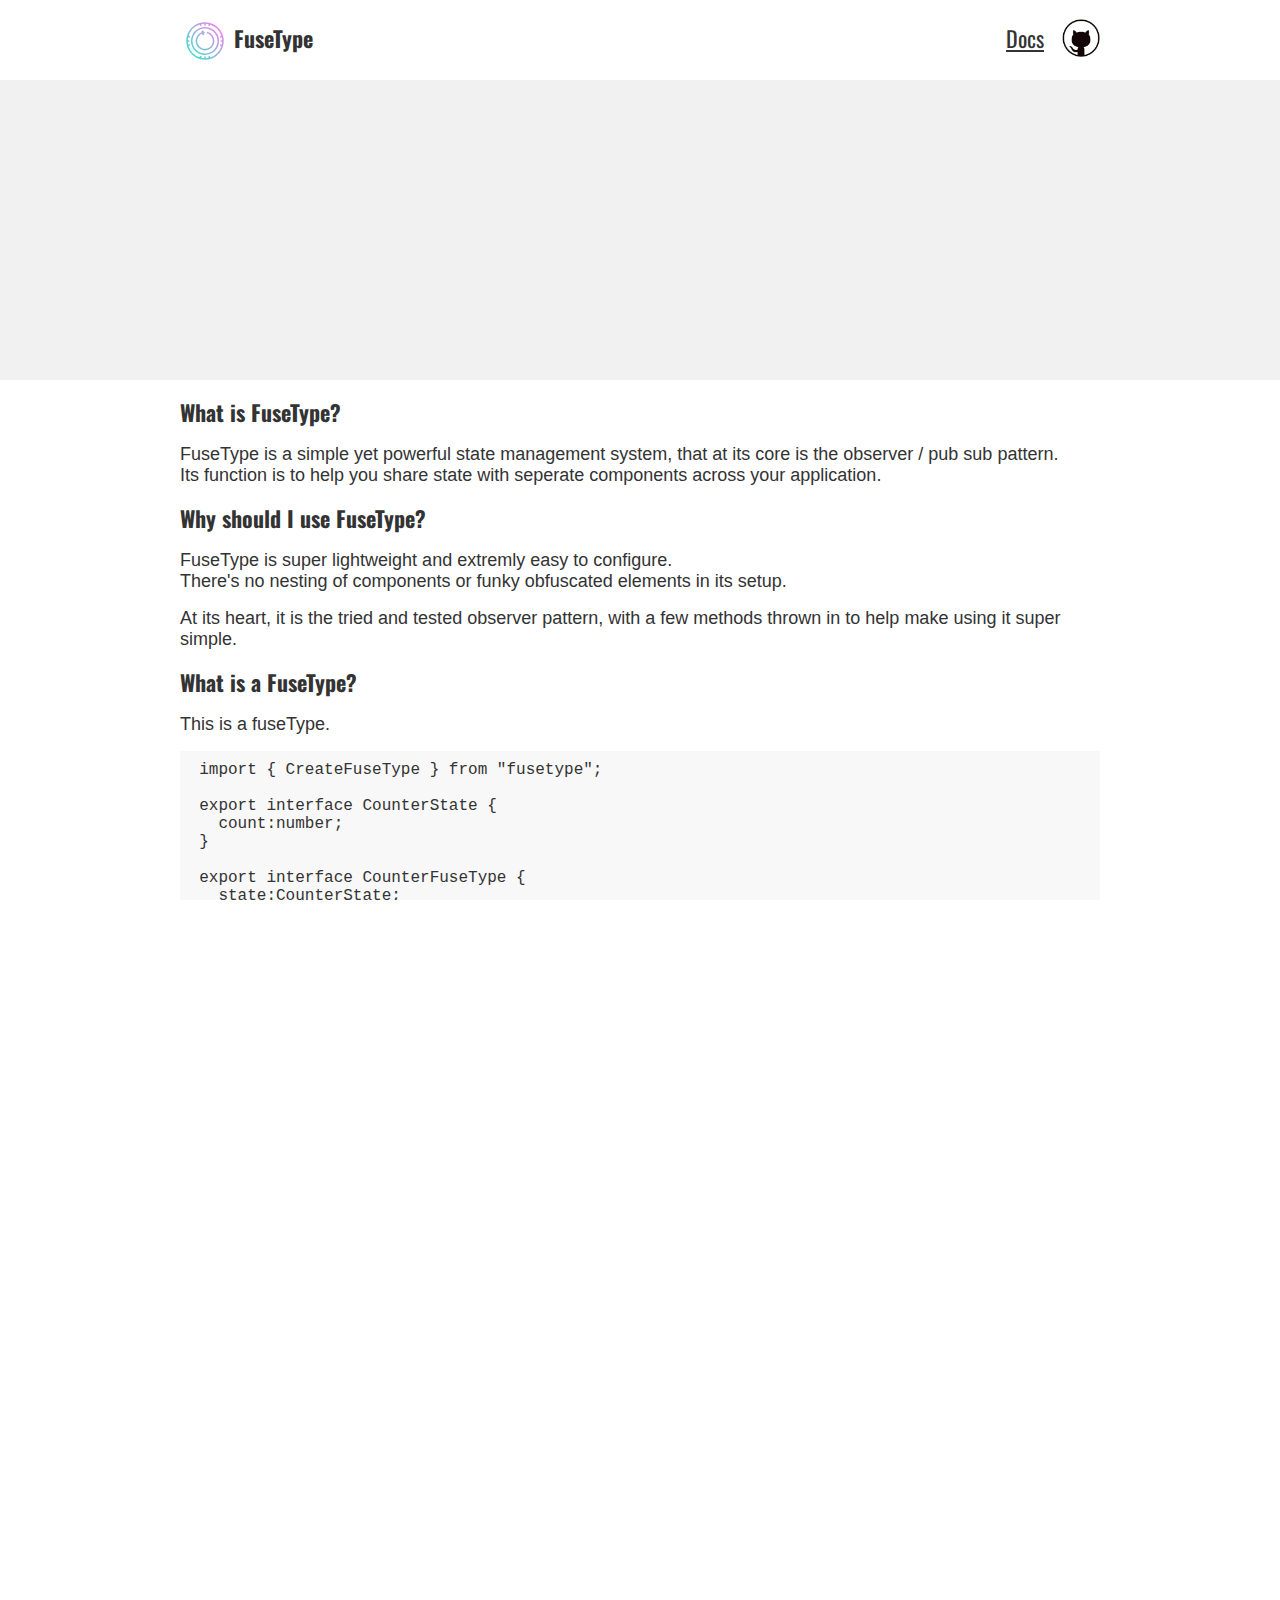
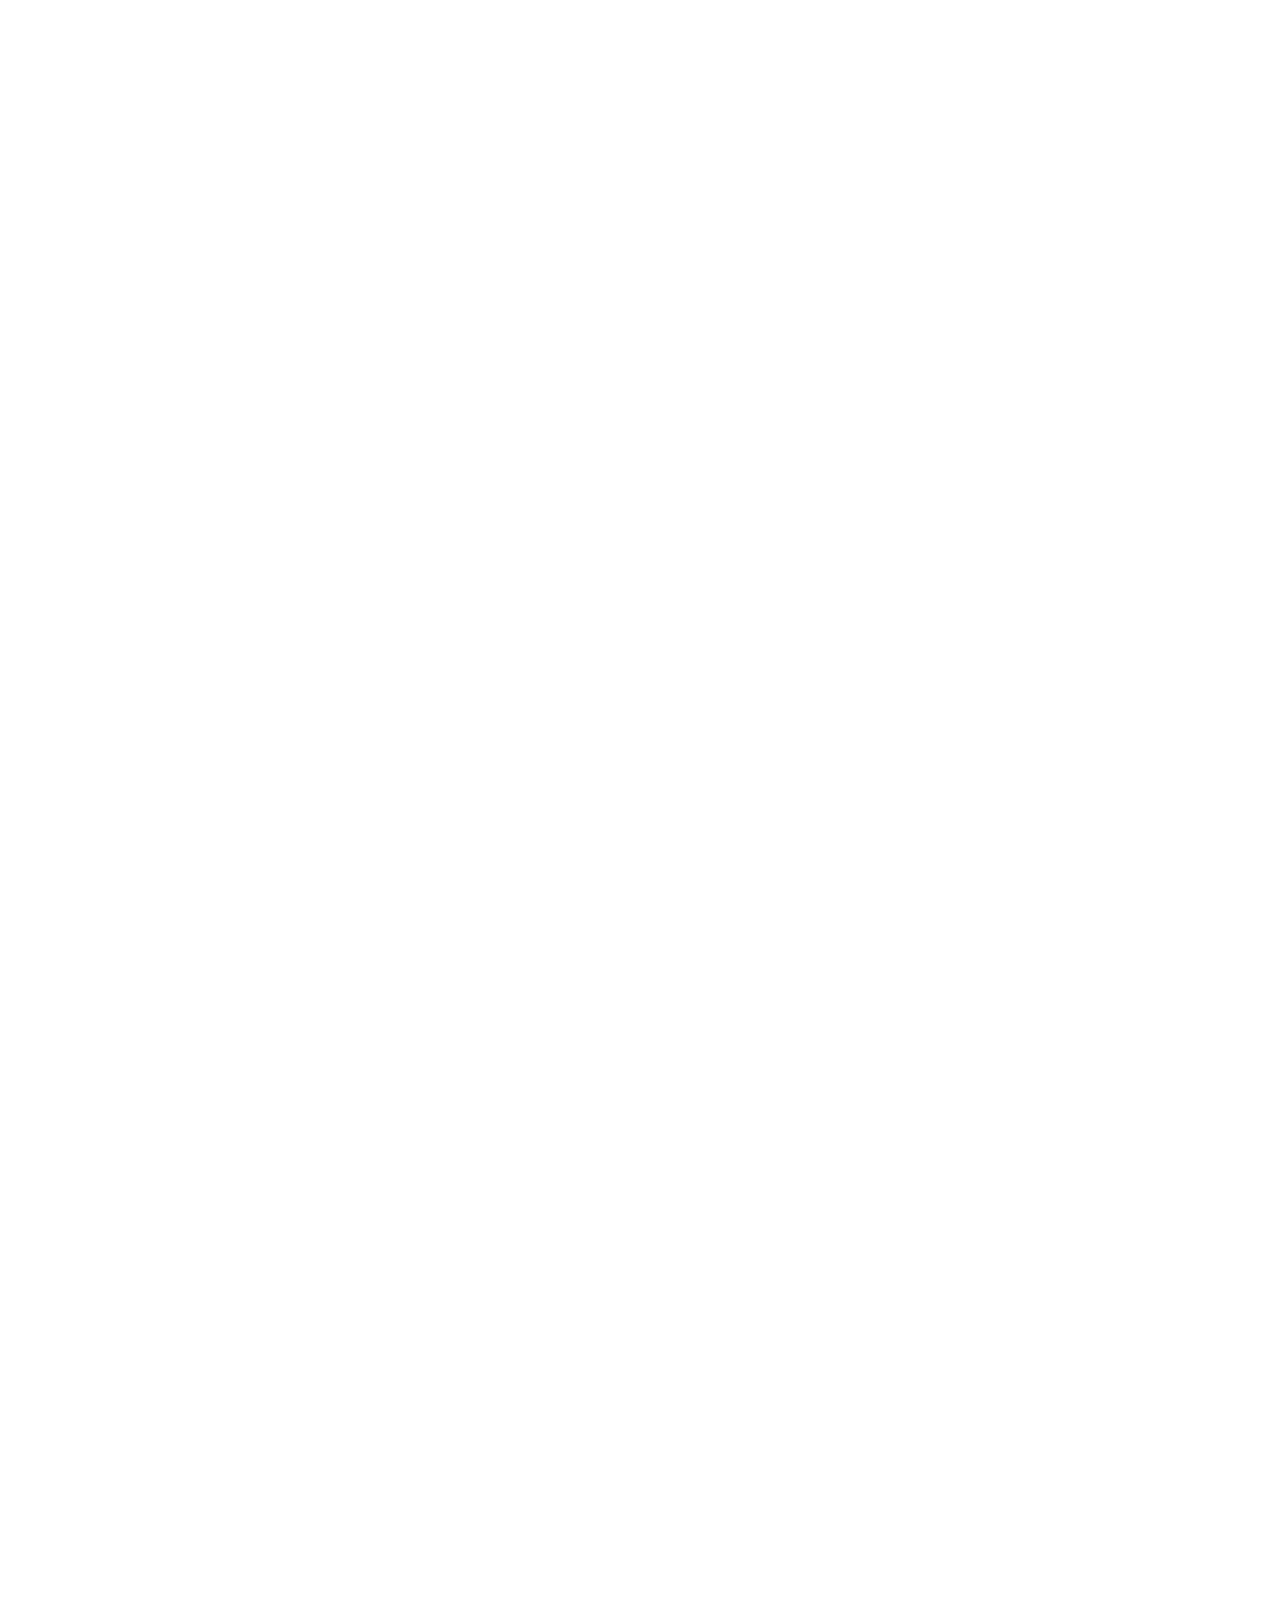
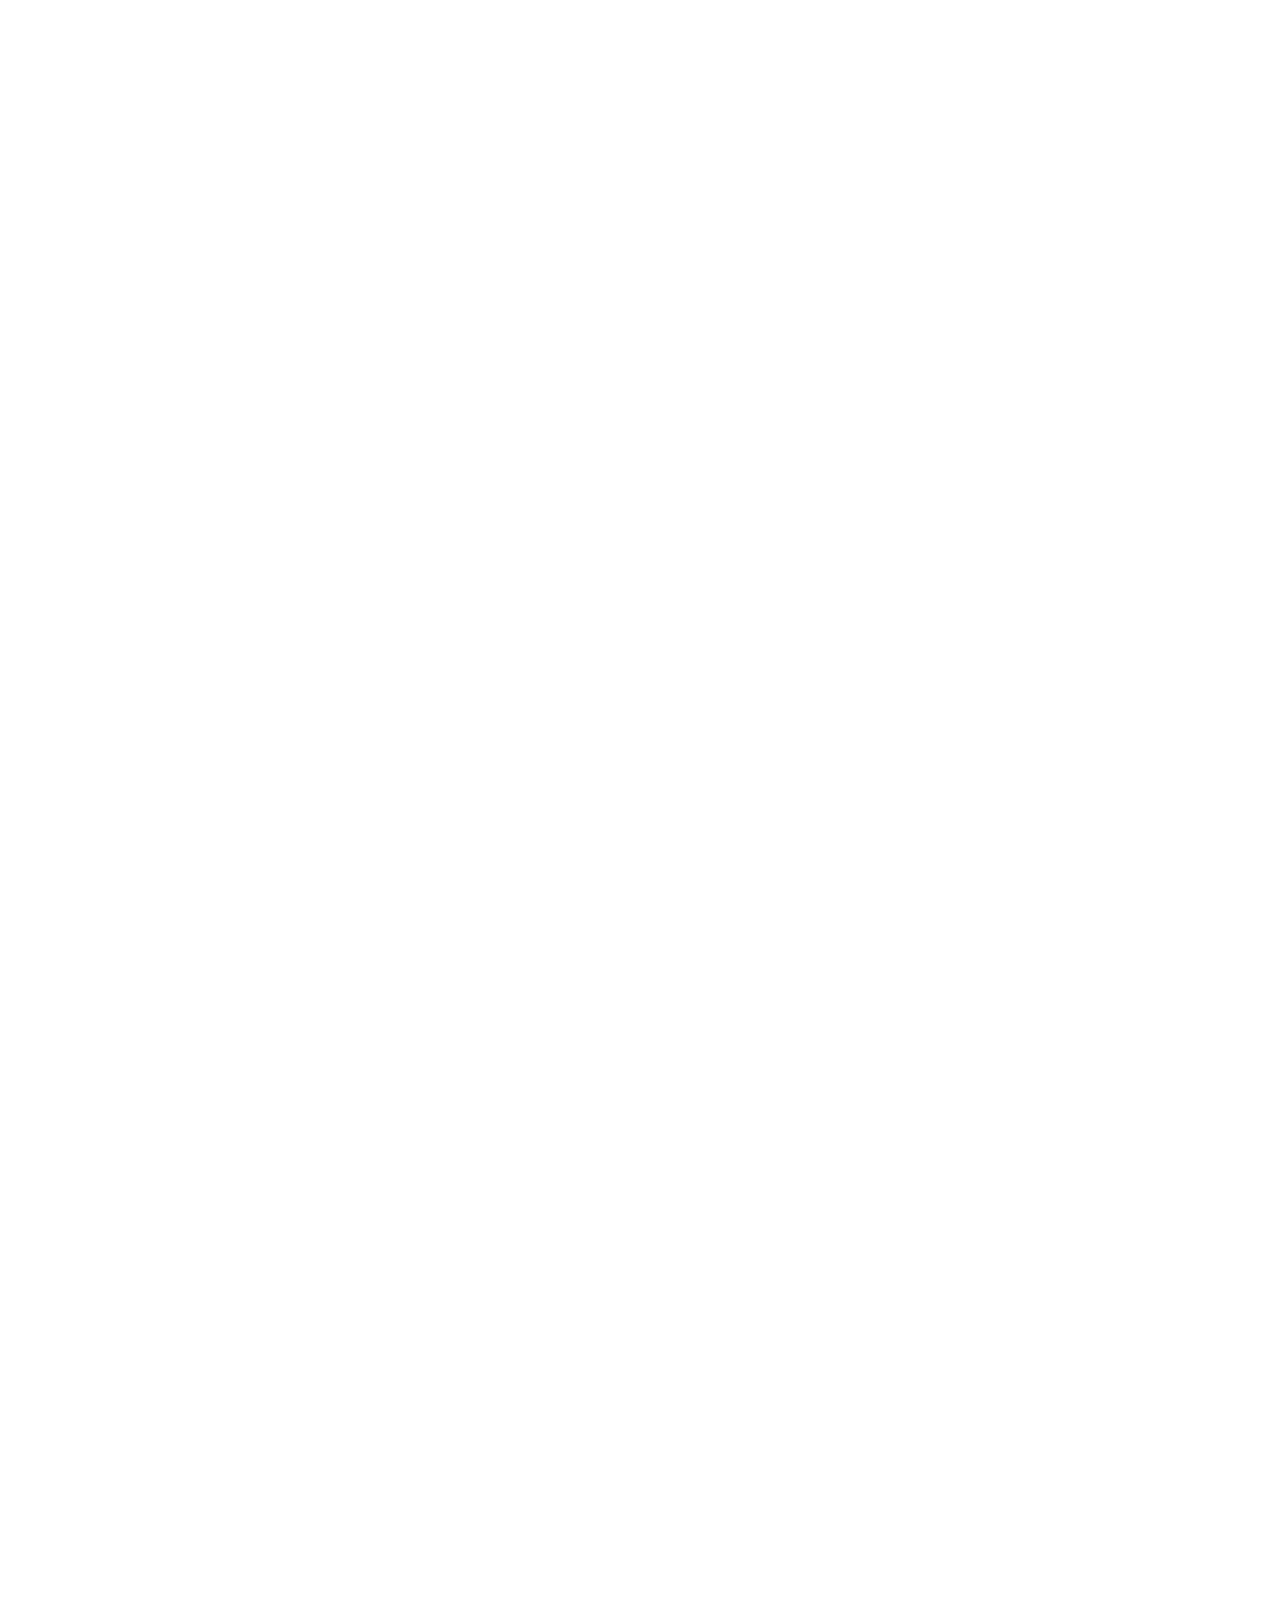
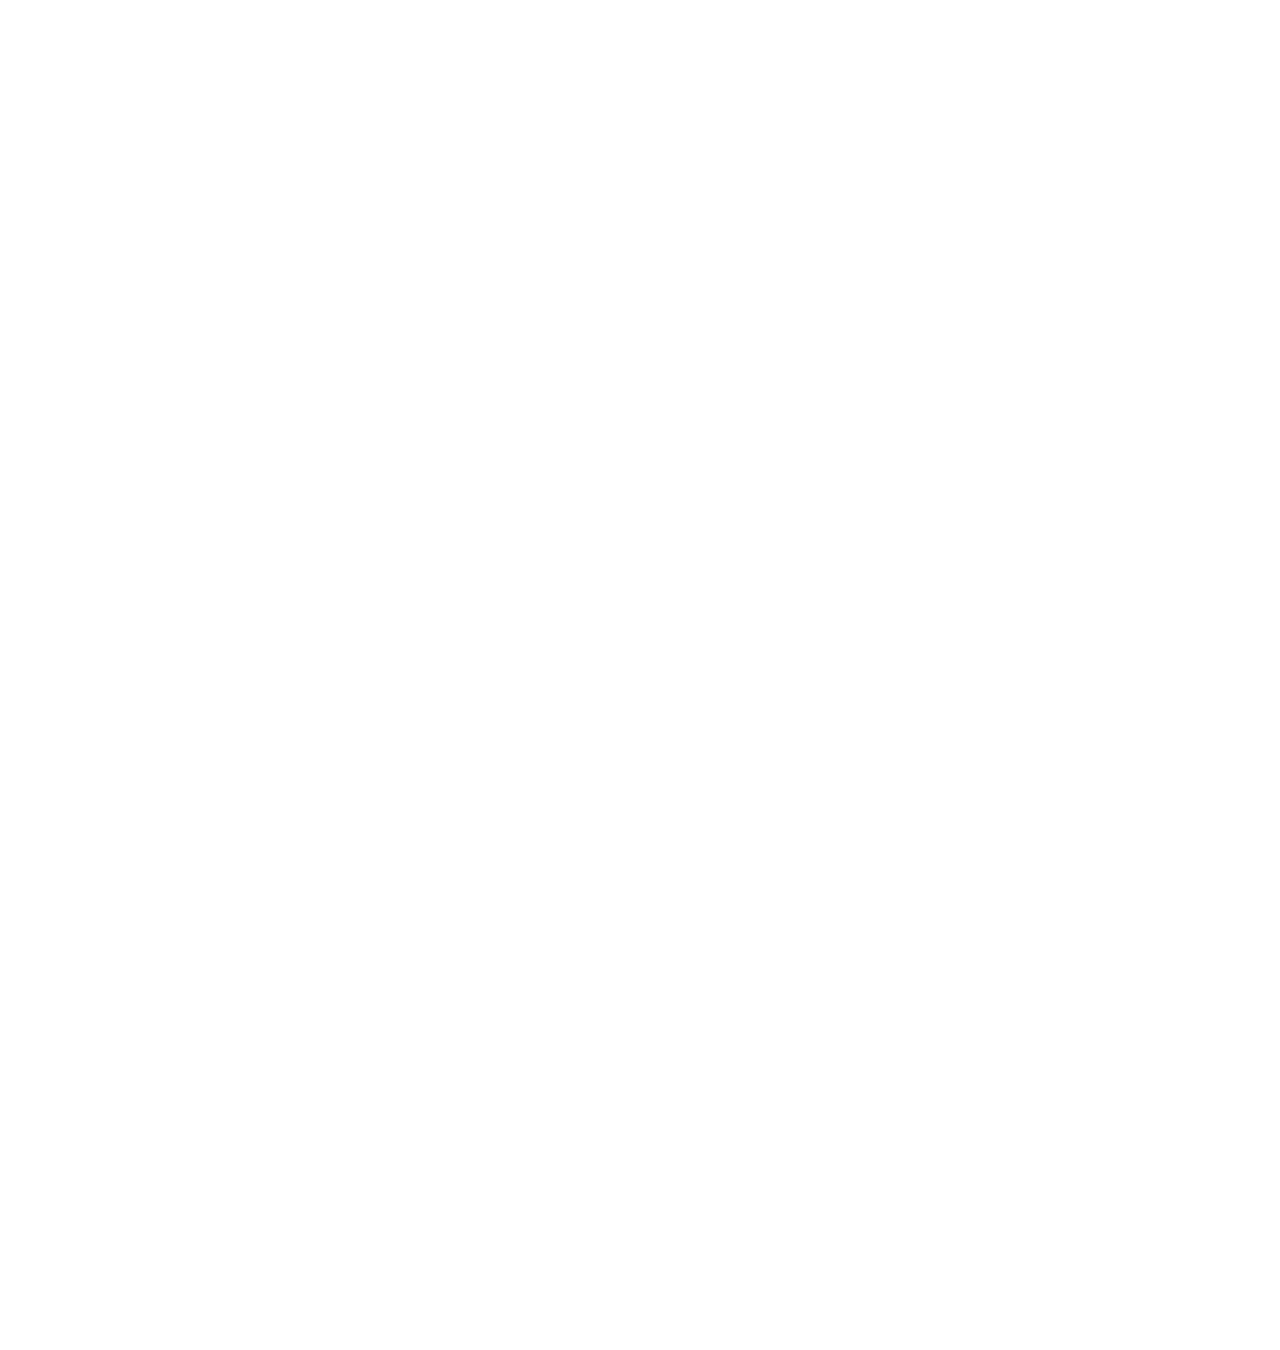
==== fusetype-documentation.html @ ba603cd8 "initail commit" ====
<!DOCTYPE html>
<html class="no-js" lang="en-gb">
  <head>
    <meta charset="utf-8" />
    <title>FuseType - Documentation</title>
    <meta
      name="description"
      content="Documentation for FuseType, a super lightweight, fully testable state management system"
    />
    <meta name="viewport" content="width=device-width, initial-scale=1" />
    <meta property="og:title" content="FuseType - Documentation for FuseType, a
    super lightweight, fully testable state management system"" />
    <meta property="og:type" content="" />
    <meta property="og:url" content="" />
    <meta property="og:image" content="" />
    <link
      href="https://fonts.googleapis.com/css2?family=Oswald:wght@500&display=swap"
      rel="stylesheet"
    />
    <link rel="stylesheet" href="styles.css" />
  </head>
  <body>
    <div class="content">
      <header>
        <section>
          <a
            href="https://github.com/esharmony/fusetype"
            role="navigation"
            title="github repository"
            target="_blank"
            id="gitLogo"
            ><img src="./images/git.png"
          /></a>
          <a href="#" class="selected" id="docs"> Docs</a>
          <iframe
            src="./headerIcon.html"
            scrolling="no"
            width="50"
            height="50"
          ></iframe>
          <h1 title="FuseType"><a href="index.html">FuseType</a></h1>
        </section>
      </header>
      <section id="heroLogo" style="height: auto; padding-bottom: 20px;">
        <section id="contentWrapper">
          <div id="startContent">
           <iframe src="https://www.loom.com/embed/b047ec335bda4b80b38b1c3182a20425" frameborder="0" webkitallowfullscreen mozallowfullscreen allowfullscreen style="position: absolute; top: 0; left: 0; width: 100%; height: 100%;"></iframe>
          </div>
        </section>
      </section>
      <section id="docs">
        <h3>What is FuseType?</h3>
        <p>
          FuseType is a simple yet powerful state management system, that at its
          core is the observer / pub sub pattern. <br />
          Its function is to help you share state with seperate components
          across your application.
        </p>
        <h3>Why should I use FuseType?</h3>
        <p>
          FuseType is super lightweight and extremly easy to configure.
          <br />There's no nesting of components or funky obfuscated elements in its setup.
        </p>
        <p>
          At its heart, it is the tried and tested observer pattern, with a few
          methods thrown in to help make using it super simple.
        </p>
        <h3>What is a FuseType?</h3>
        <p>This is a fuseType.</p>
        <div class="docs">
          <pre>
  import { CreateFuseType } from "fusetype";

  export interface CounterState {
    count:number;
  }
              
  export interface CounterFuseType {
    state:CounterState;
    increment:() => void;
    decrement:() => void;
  }
  
  const Counter: CounterFuseType = {
    state: {
      count:0,
    },
    increment: () => Counter.state.count++,
    decrement: () => Counter.state.count--,
  }

  export default CreateFuseType&lt;CounterFuseType, CounterState&gt;(Counter);
          </pre>
      </div>
      <p>
        A FuseType is a simple fusion of the state required, and the methods that will mutate that state.
      </p>
      <p> It is made up of three parts:</p>
      <ul>
        <li>The interface for the state</li>
        <li>The interface for the FuseType</li>
        <li>The implemetation of the FuseType (state and methods)</li>
      </ul>  
      <p> The state should be implemented as your default state, and the methods as the operations<br /> on the state you wish to perform.</p>
      <h3>Methods</h3>
      <p>All methods are to be of type void. This is because the result of your mutation will be passed to all components that are registered for them - (example futher down)</p>
      <p> You can pass any parameters to your methods:</p>
      <div class="docs">
        <pre>
  increment: (amount: number) => Counter.state.count = amount;
        </pre>
      </div>
      <p>Methods can be asynchronous: </p>
      <div class="docs">
        <pre>
  addStarWarsFilmsToWatch: async () =>  {
    try {
      const response = await fetch('https://swapi.dev/api/films');
      const films = await response.json();
      const items: ListItem[] = [];
      films.results.forEach((film:any) => {
          items.push(transformFilmToListItem(film))
      });;
      todoList.setItems(items);
    }
    catch(err){
      todoList.error();
      todoList.setErrorMessage(err.message);
    }
    finally {
      todoList.setIsLoading(false);
    }

    // taken from the Todo list example (coming soon)
  }
      </pre>
    </div>
    <p>To use the methods in any view, you just need to import your FuseType and execute the method as so where required.</p>
    <p>Below is a React example:</p>
    <div class="docs">
      <pre>
  import Counter from '../FuseTypes/Counter';

  const CounterButtons = () => {
    return &lt;&gt;
    &lt;div id="btn"&gt;
    &lt;button onClick={() => Counter.increment()}>Increment&lt;button&gt;
    &lt;button onClick={() => Counter.decrement()}>Decrement&lt;/button&gt;
    &lt;button onClick={() => Counter.clearState()}>Reset&lt;/button&gt;
    &lt;/div&gt;
    &lt;/&gt;
  }

  export default CounterButtons;
      </pre>
    </div>
    <p>Be aware, at this point you have to execute your methods in a certain way: </p>

    <div class="docs">
      <pre>
  
    // not possible

    &lt;button onClick={Counter.increment}>Increment&lt;button&gt;

    // must be like this

    &lt;button onClick={() => Counter.decrement()}>Decrement&lt;/button&gt;
      </pre>
    </div>
    <h3>Additional Methods</h3>
    <p>Each FuseType comes with these additional library methods:</p>
    <ul>
      <li><strong>register</strong>: register a function for state updates</li>
      <li><strong>remove:</strong> remove the registered function for state updates</li>
      <li><strong>getLatestState:</strong> requests the current state (passed to the registered function, not returned)</li>
      <li><strong>clearState:</strong> resets the state to the default setting</li>
    </ul>
    <p>More information on these methods is provided in the section on state coming up.</p>
    <h3>Private Methods</h3>
    <p>All methods on your FuseType will be available on the imported object, but you can also write private functions in your FuseType file that can transform your data etc that will not be exposed.</p>  
    <p>Below is an example of this technique.</p>
    <div class="docs">
      <pre>
  const stopDecrementAtZero = (count: number) => {
    if(count === 0) return;
    else Counter.state.count--;
  }
  
  const Counter: CounterFuseType = {
    state: {
      count:0,
    },
    increment: () => Counter.state.count++,
    decrement: () => stopDecrementAtZero(Counter.state.count),
  }
      </pre>
    </div>
    <p>The stopDecrementAtZero function will not be found on the exported FuseType. Only those methods that are part of the actual FuseType itself will be exposed.</p>

    <h3>State</h3>
    <p>To access the updates to your FuseType state, you import your FuseType, then register a function with your view once your view is mounted. <br> </p>
    <p>Below is a react example.</p>
    <div class="docs">
      <pre>
  import { useEffect, useState } from "react";
  import Counter, { CounterState } from '../FuseTypes/Counter';


  const ViewCounter = () => {

    // ATTENTION: notice the Counter.state property, this is your default state

    const [counter, setCounter] = useState&lt;CounterState&gt;(Counter.state);

    const updateCounter = (state:CounterState) => {
        setCounter(state);
    } 

    useEffect(() => {
      Counter.register(updateCounter, ViewCounter.name);
    },[]);

    return &lt;h1&gt;{counter.count}&lt;/h1&gt;
  }

  export default ViewCounter;
      </pre>
    </div>
    <p><strong>The register method</strong></p>
    <div class="docs">
      <pre>
  useEffect(() => {
    Counter.register(updateCounter, ViewCounter.name);
  },[]);
      </pre>
    </div>
    <p>The register method takes two parameters: </p>
    <ul>
      <li>The function which you are registering to receive your state updates</li>
      <li>A unique string that will be used in removal of the function at runtime - As you will only need to register once per component / view I generally use the name of the component registering, but you can use any unique string.</li>
    </ul>
    <p><strong>The update function</strong></p>
    <div class="docs">
      <pre>
  const updateCounter = (state:CounterState) => {
    setCounter(state);
  } 
      </pre>
    </div>
    <p>
      The registered function can be named anyway you prefer (here being updateCounter) but it must contain the state parameter with the type of your state.<br />
      Now when any state change occurs this function (and any other functions registered for this FuseType in any other views) will be executed.
    </p>
    <p>
      In the react example you see I then take that update and pass it to a standand useState React hook which then updates the component.
    </p>
    <p><strong>Optional previous state</strong></p>
    <div class="docs">
      <pre>
  const updateCounter = (state:CounterState, prevState:CounterState) => {
    console.log(prevState.count); // 0
    console.log(state.count); // 1
    setCounter(state);
  } 
      </pre>
    </div>
    <p>You can get access to the previous state by adding the prevState parameter with the type of your state. <br />You can then use this information to decide whether or not to update / rerender your component.</p>

    <p><strong>The remove method</strong></p>
    <div class="docs">
      <pre>
    useEffect(() => {
      Counter.register(updateCounter, ViewCounter.name);
      return () => Counter.remove(ViewCounter.name);
    },[]);
      </pre>
    </div>
    <p>On calling the remove function passing the unique string you registered with, your update function will no longer receive updates. This can be useful if wish to stop rendering your view for any reason, such as the user has hidden it from view.</p>
    <p>
      If it has been removed, you can then execute the register method again to re-register. This can be done as many times as you wish.
    </p>
    <p><strong>The getLatestState Method</strong></p>
    <div class="docs">
      <pre>
    Counter.getLatestState();
      </pre>
    </div>
    <p>If you are re-registering, you may find you need to call the getLatestState method to insure your view is up to date with all the latest changes.</p>
    <p>The value will not be returned, the method will trigger a call to your update function.</p>
    <h3>Testing</h3>
    <div class="docs">
      <pre>
  import { act } from 'react-dom/test-utils';
  import Counter from '../Counter';
  
  describe('Counter tests', () => {
    beforeEach(() => {
      // clear state is a method that comes on all FuseTypes
      act(() => Counter.clearState())
    })
    describe('When incrementing the counter twice', () => {
      it('should have set the state count to 2', () => {
        act(() => Counter.increment());
        act(() => Counter.increment());
        expect(Counter.state.count).toEqual(2);
      });
    });
    describe('When decrementing the counter once after two increments', () => {
      it('should have set the state count to 1', () => {
        act(() => Counter.increment());
        act(() => Counter.increment());
        act(() => Counter.decrement());
        expect(Counter.state.count).toEqual(1);
      });
    });
  });
      </pre>
    </div>
    <p>Testing is extremly simple, just three things to note.</p>
    <ul>
      <li>Before each test we want to reset the state to default to give a clean start</li>
      <li>We just execute our methods, I used act but I do not think that is a requirement</li>
      <li>Each FuseType has a state property, this is what we check against after the methods have been executed</li>
    </ul>
    <h3>Async Testing</h3>
    <p>coming soon..</p>
      </section>
    </div>
    <script
      src="https://code.jquery.com/jquery-3.6.0.min.js"
      integrity="sha256-/xUj+3OJU5yExlq6GSYGSHk7tPXikynS7ogEvDej/m4="
      crossorigin="anonymous"
    ></script>
    <script type="text/javascript" src="./main.js"></script>
    <script>
      window.ga = function () {
        ga.q.push(arguments);
      };
      ga.q = [];
      ga.l = +new Date();
      ga('create', 'UA-XXXXX-Y', 'auto');
      ga('set', 'anonymizeIp', true);
      ga('set', 'transport', 'beacon');
      ga('send', 'pageview');
    </script>
    <script src="https://www.google-analytics.com/analytics.js" async></script>
    <footer>
      <p>&copy; 2021 Barnden inc</p>
    </footer>
  </body>
</html>
---- styles.css ----
* {
  padding: 0;
  margin: 0;
  color: #333;
}

body, html {
  overflow-x: hidden;
  height: 100%;
}
body {
  display: flex;
  flex-direction: column;
}
.content {
  flex: 1 0 auto;
}

h1,
h3,
h4 {
  font-family: 'Oswald', sans-serif;
  font-size: 22px;
}

p, a ,ul {
  font-family: Arial, Helvetica, sans-serif;
}

ul  {
  padding: 16px;
  font-size: 18px;
}

iframe {
  border: none;
}

header section {
  max-width: 920px;
  margin: 0 auto;
  height: 80px;
}

header section a:hover {
  text-decoration: underline;
}

header section h1 a, header section a {
  text-decoration: none;
  font-family: 'Oswald', sans-serif;
}

header section a#docs {
  margin:22px 18px 0 0px;
  font-size: 22px;
}

header section h1 a {
  float: left;
  margin: 22px 0 0 4px;
  
}

header section iframe {
  margin: 16px 0 0 0px;
  float: left;
}

header section a {
  float: right;
  margin: 19px 0px 0 0;
}

@media only screen and (max-width: 768px) {
  header section iframe {
    margin: 16px 0 0 16px;
  }
  header section a {
    margin: 19px 16px 0 0;
  }
}

header section img {
  height: 38px;
}

section#heroLogo {
  height: 300px;
  background-color: #f1f1f1;
  position: relative;
  text-align: center;
}

@media only screen and (max-width: 768px) {
  section#heroLogo {
    height: 270px;
  }
}

section#heroLogo h3 {
  font-size: 50px;
  z-index: 2;
  position: relative;
  margin-bottom: 5px;
  padding-top: 60px;
}

@media only screen and (max-width: 768px) {
  section#heroLogo h3 {
    padding-top: 40px;
  }
}

a#start {
  border: 1px solid #333;
  color: #333;
  background-color: white;
  width: 150px;
  padding: 5px 10px;
  z-index: 2;
  margin: 0px auto;
  position: relative;
  font-weight: bold;
  text-transform: uppercase;
  text-decoration: none;
}

section#heroLogo h2 {
  z-index: 2;
  font-size: 30px;
  position: relative;
  margin-bottom: 20px;
  font-weight: lighter;
  font-family: Arial, Helvetica, sans-serif;
}

section#heroLogo img {
  position: absolute;
  left: 50%;
  margin-left: -200px;
  top: -50px;
  width: 400px;
  height: 400px;
  animation: rotation 120s infinite linear;
  opacity: 0.4;
}

@media only screen and (max-width: 768px) {
  /* For mobile phones: */
  section#heroLogo img {
    margin-left: -162.5px;
    top: -25px;
    width: 325px;
    height: 325px;
  }
}

@keyframes rotation {
  from {
    transform: rotate(0deg);
  }
  to {
    transform: rotate(359deg);
  }
}

section#techLogos {
  display: flex;
  justify-content: center;
}

section#techLogos img {
  width: 40px;
  margin: 75px 0 0 25px;
}

@media only screen and (max-width: 768px) {
  section#techLogos img {
    margin: 55px 0 0 25px;
  }
}

section#infoBlocks {
  display: flex;
  max-width: 920px;
  flex-wrap: wrap;
  justify-content: space-evenly;
  margin: 50px auto;
}

section#infoBlocks article {
  box-shadow: 0px 1px 5px rgba(0, 0, 0, 0.1);
  padding-bottom: 25px;
  min-width: 250px;
  flex: 250px;
  margin: 0 10px 20px 10px;
}

.infoHeader {
  display: flex;
  justify-content: center;
  background-color: #f1f1f1;
  padding: 10px 0;
}

.headingFont {
  font-family: 'Oswald', sans-serif;
}

section#infoBlocks p {
  font-size: 18px;
  font-family: Arial, Helvetica, sans-serif;
  padding: 16px 16px 0 16px;
  color: #333;
}

footer {
  border-top: 2px solid #f1f1f1;
  text-align: center;
  flex-shrink: 0;
}

footer p {
  color: #ccc;
  font-size: 16px;
  margin:20px 0;
}

#contentWrapper {
  max-width: 920px;
  position: relative;
  margin:0 auto;
  padding-left: 10px;
  padding-right: 10px;
}

a #startContent {
  display: none;
  height:0;
}

a #startContent iframe {
  margin-top:0px
}

#startContent {
  display: block;
  height: 270px;
  padding-top:10px
}
#startContent iframe {
  margin-top:10px
}

section#docs {
  max-width: 920px;
  margin: 16px auto;
}

@media only screen and (max-width: 768px) {
  /* For mobile phones: */
  section#docs {
    padding: 0 16px;
  }
}

#docs h3 {
  margin-top: 16px;
}

#docs p {
  font-size: 18px;
  margin-top: 16px;
}



.selected {
  text-decoration: underline;
}


.docs {
  font-size: 16px;
  margin-top:16px;
  padding-top: 10px;
  background-color: #f8f8f8;
}

pre {
  max-width: 100%;
  overflow-x: auto;
}
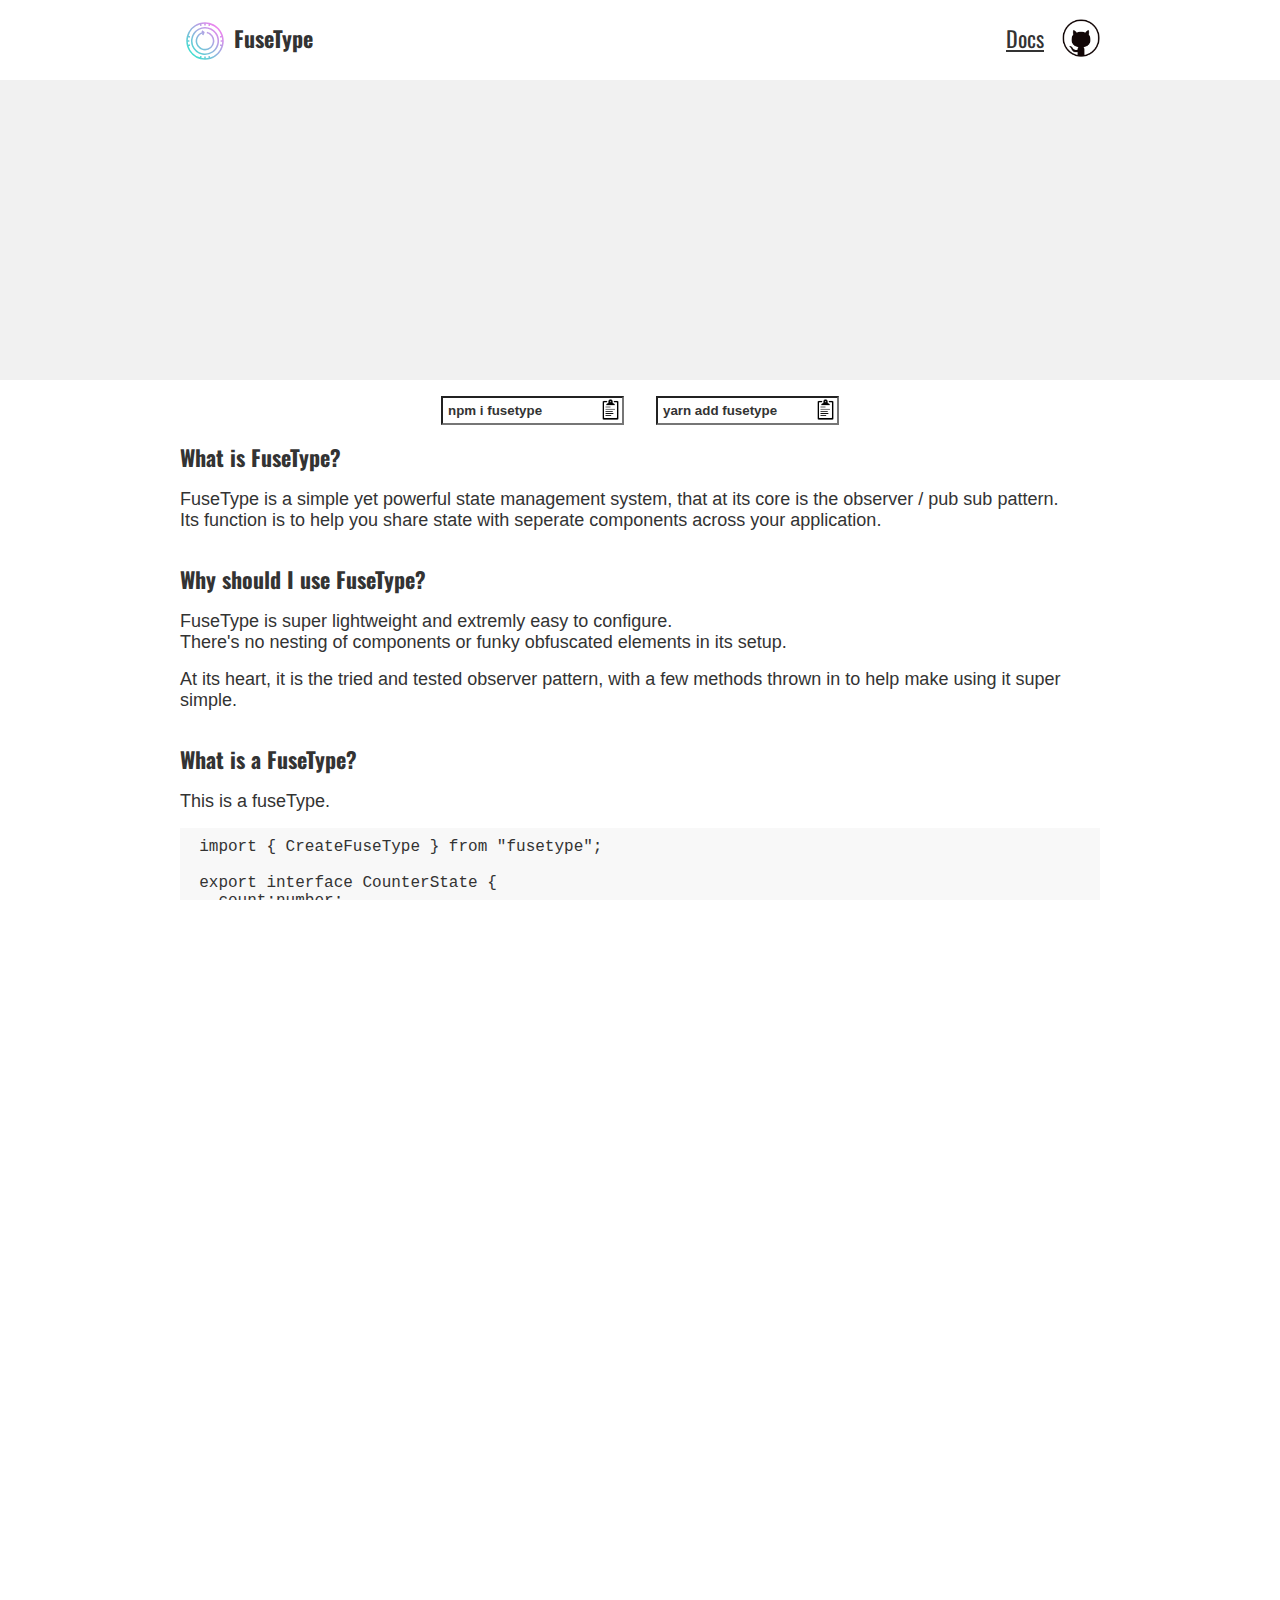
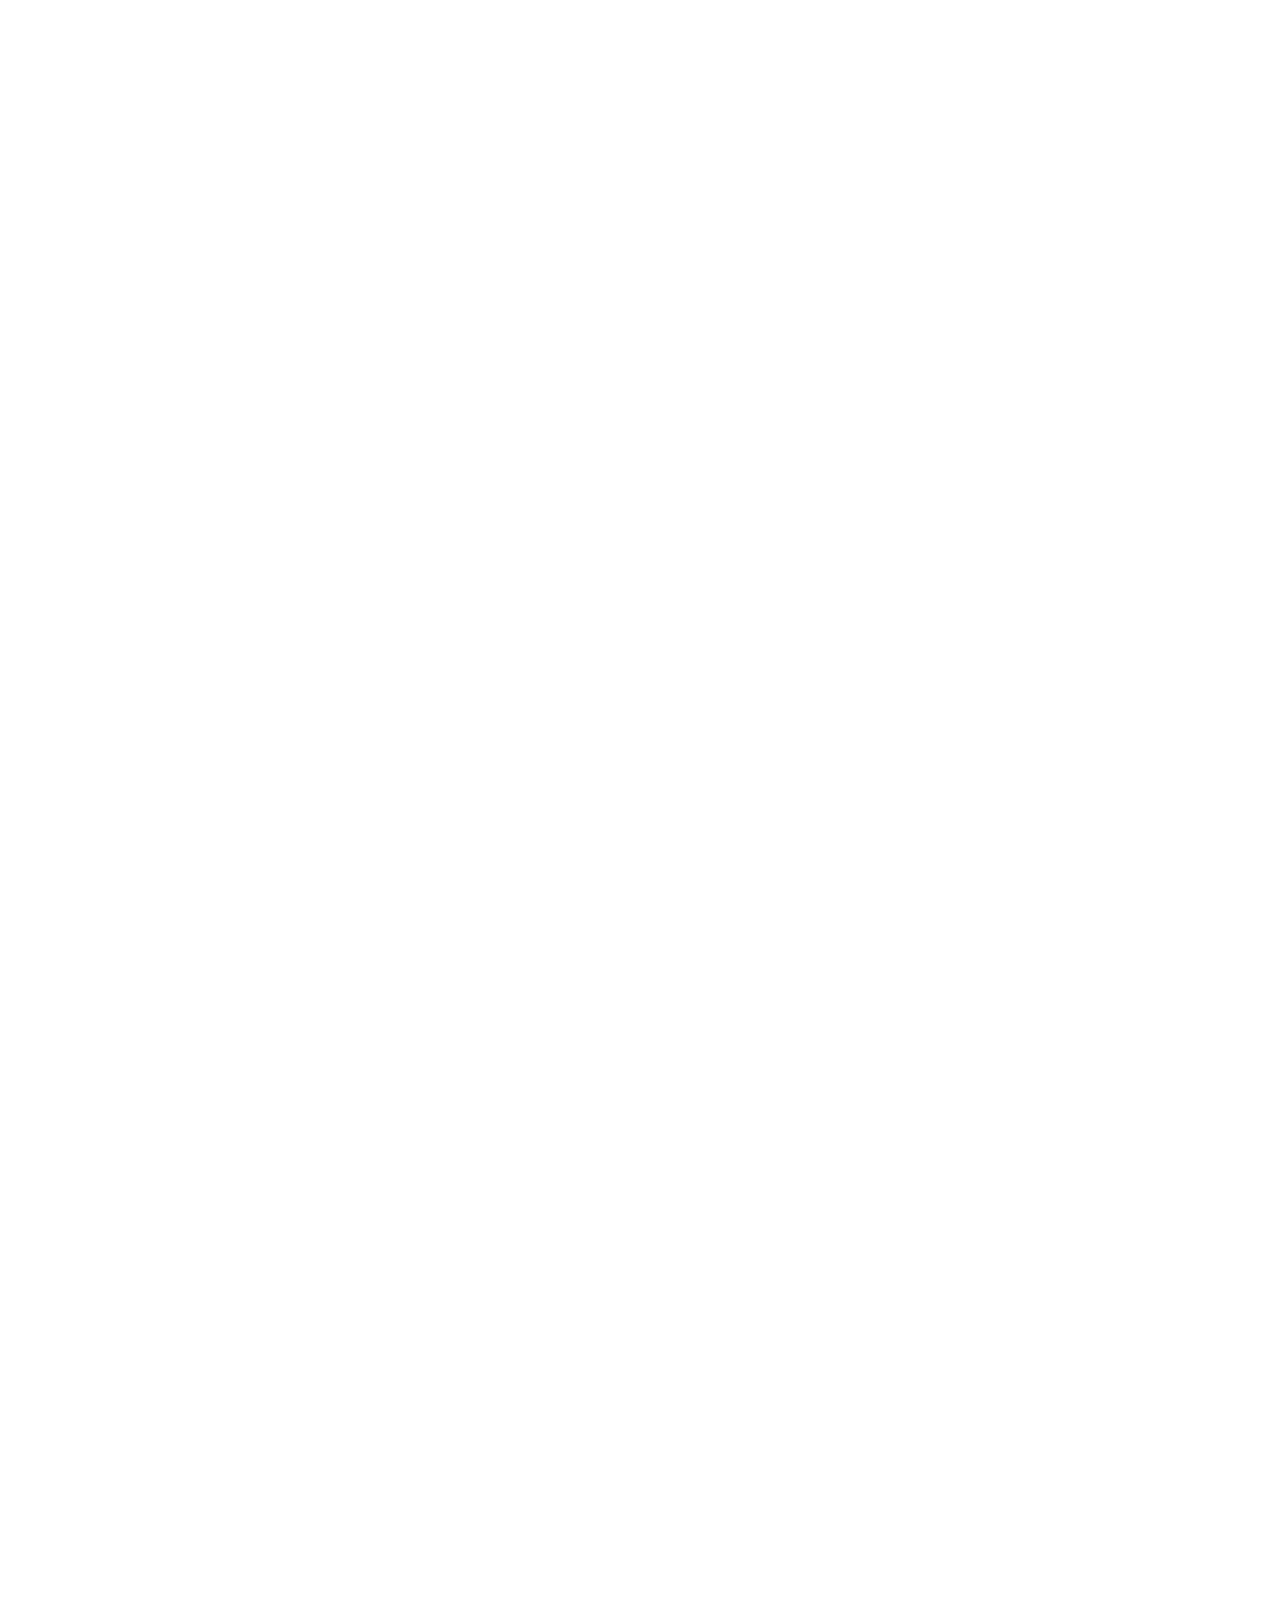
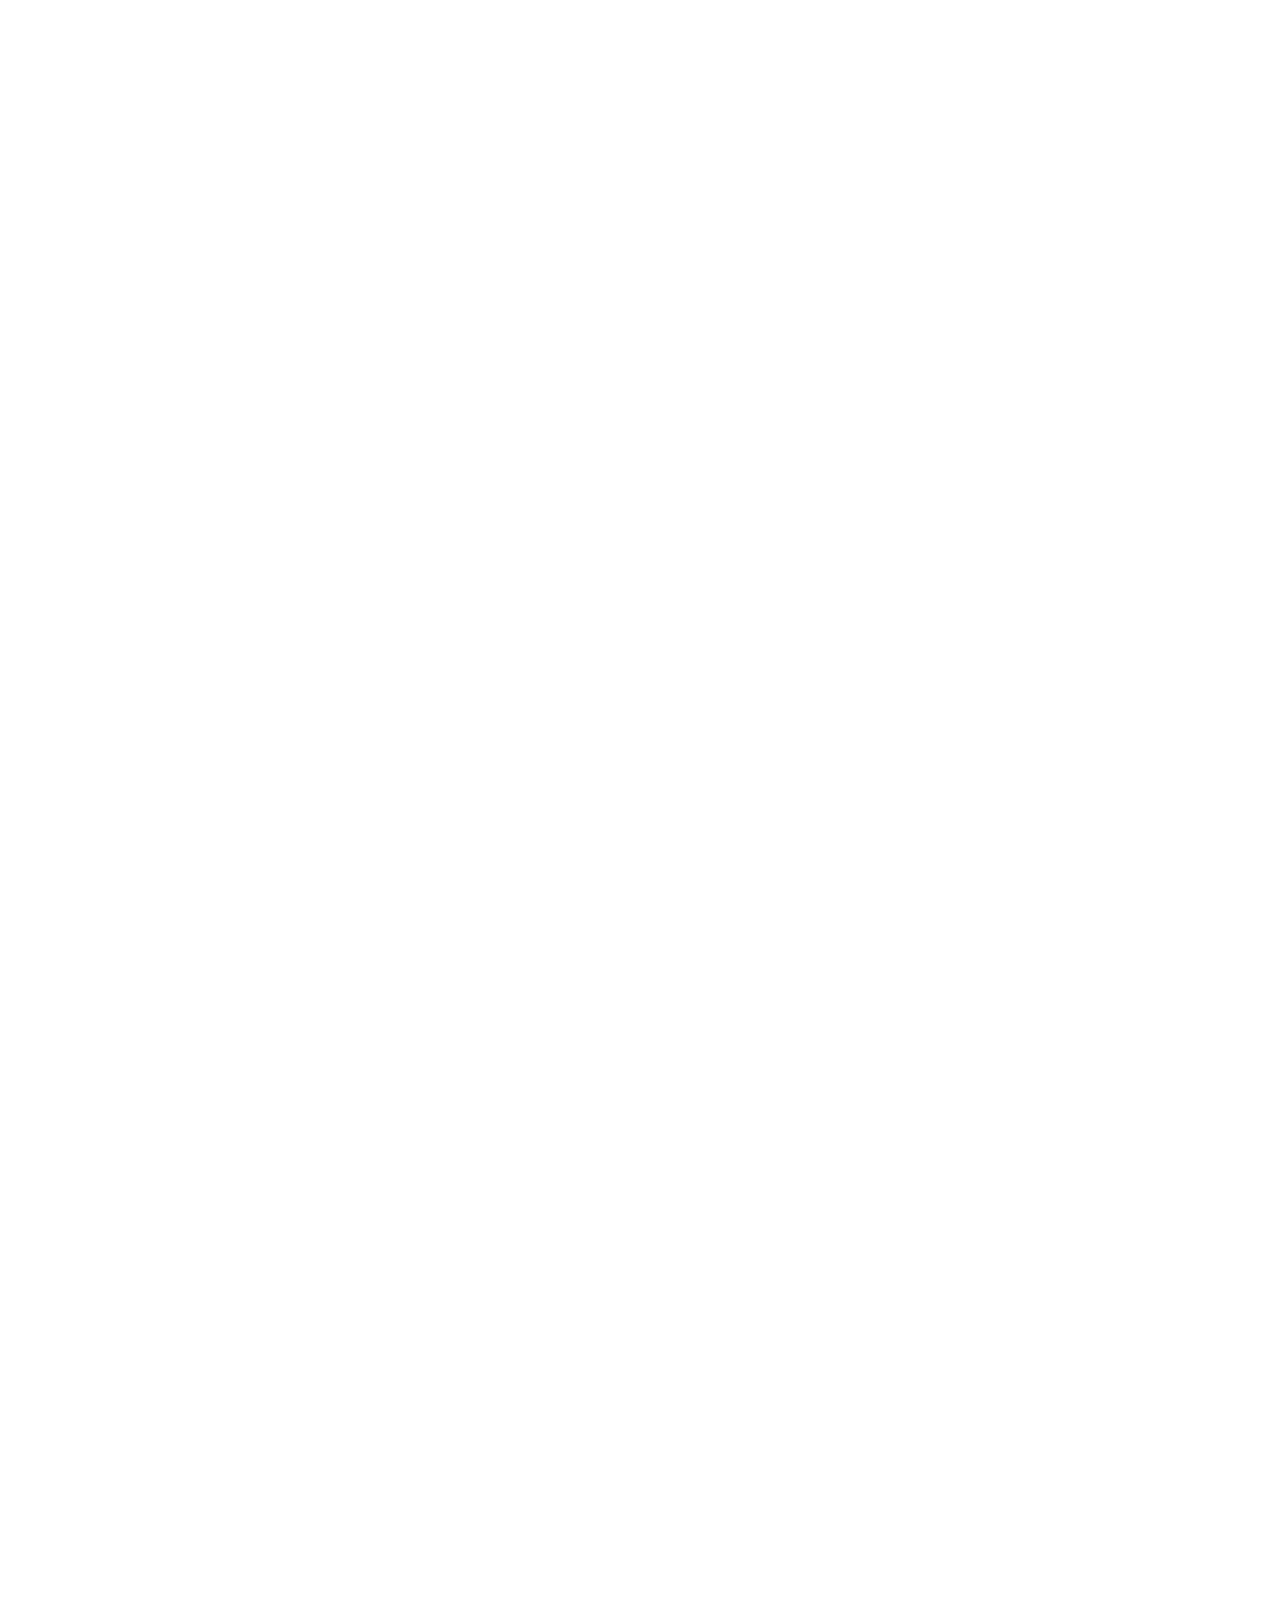
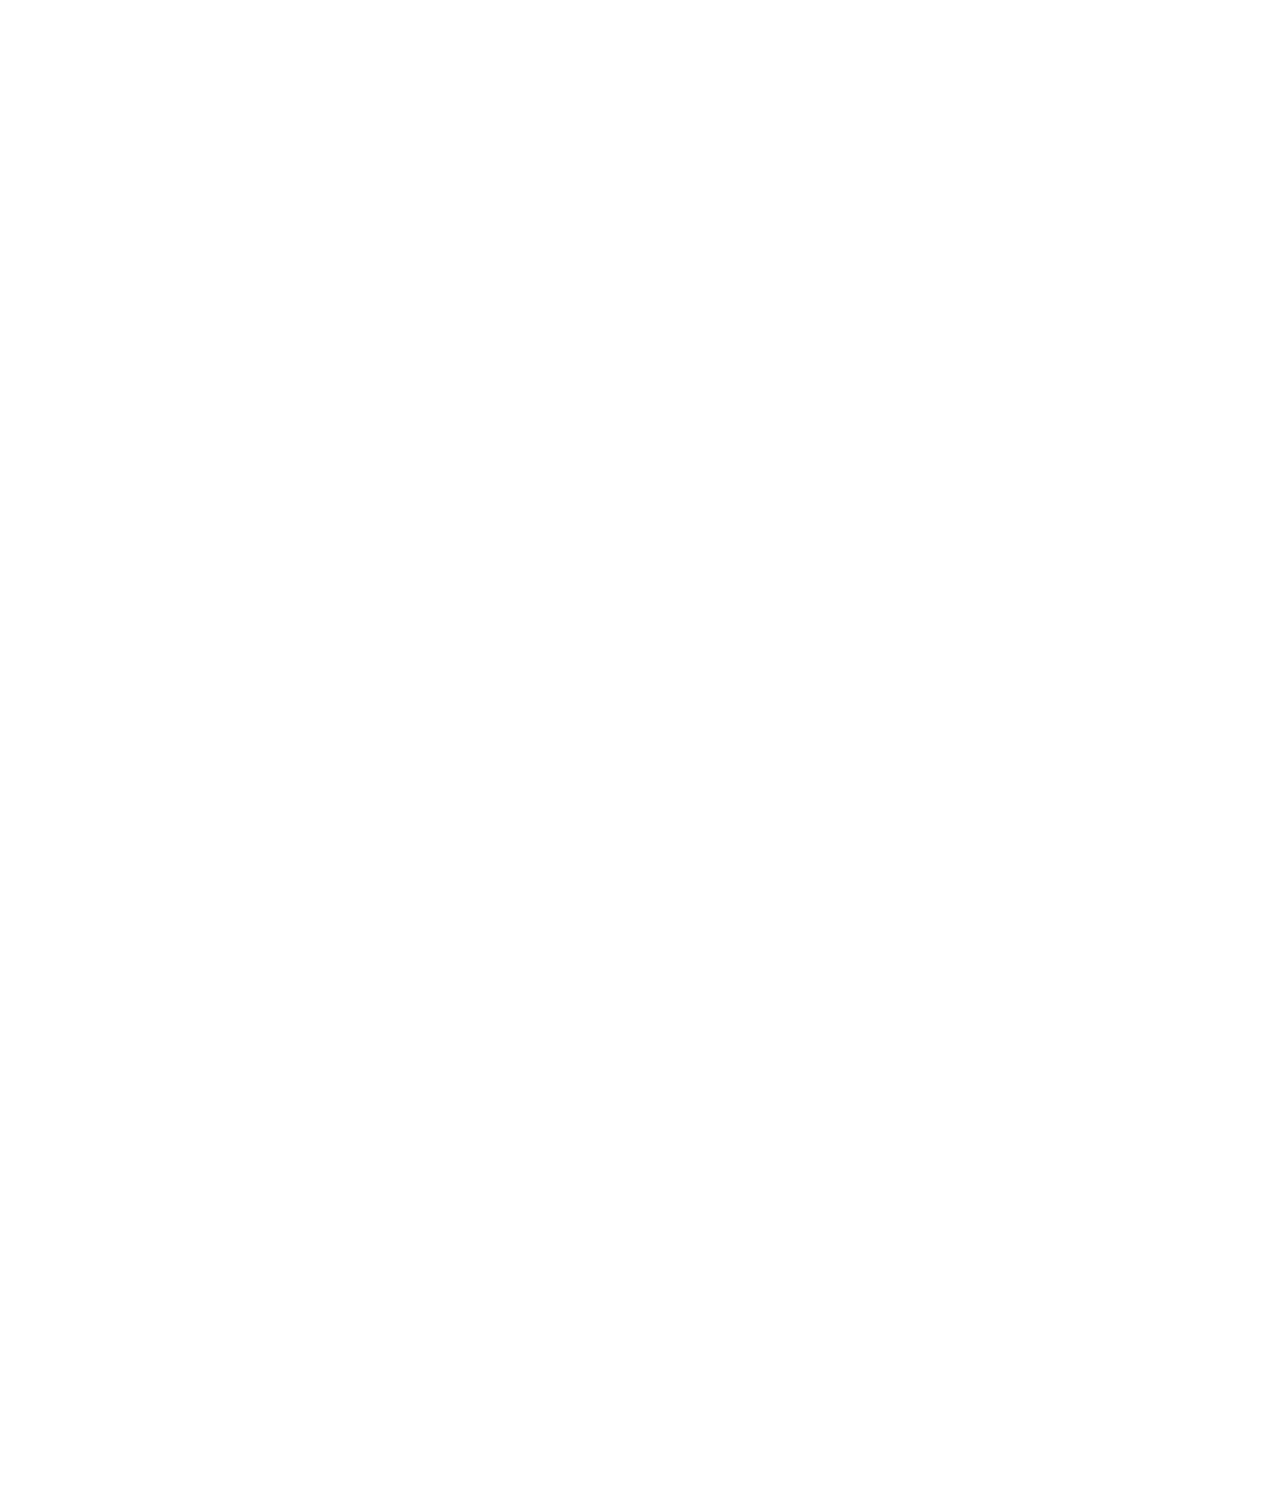
==== commit 73487890: "added copy packages" ====
--- a/fusetype-documentation.html
+++ b/fusetype-documentation.html
@@ -48,6 +48,12 @@
           </div>
         </section>
       </section>
+      <section id="packages">
+        <div id="packagesWrap">
+          <input type="text" value="npm i fusetype"  />
+          <input type="text" value="yarn add fusetype" />
+        </div>
+      </section>
       <section id="docs">
         <h3>What is FuseType?</h3>
         <p>
--- a/styles.css
+++ b/styles.css
@@ -40,6 +40,8 @@
   max-width: 920px;
   margin: 0 auto;
   height: 80px;
+  z-index: 10;
+  position: relative;
 }
 
 header section a:hover {
@@ -173,6 +175,7 @@
 section#techLogos img {
   width: 40px;
   margin: 75px 0 0 25px;
+  height: 40px;
 }
 
 @media only screen and (max-width: 768px) {
@@ -255,7 +258,7 @@
 
 section#docs {
   max-width: 920px;
-  margin: 16px auto;
+  margin: 0px auto;
 }
 
 @media only screen and (max-width: 768px) {
@@ -265,8 +268,8 @@
   }
 }
 
-#docs h3 {
-  margin-top: 16px;
+#docs h3:not(:first-child) {
+  margin-top: 32px;
 }
 
 #docs p {
@@ -291,4 +294,22 @@
 pre {
   max-width: 100%;
   overflow-x: auto;
+}
+
+#packagesWrap {
+  max-width: 920px;
+  display: flex;
+  flex-wrap: wrap;
+  justify-content: center;
+  margin: 0 auto;
+}
+
+#packagesWrap input {
+  padding: 5px 0px;
+  margin: 16px;
+  background:url(images/clipboard_icon.png) no-repeat right top;
+  background-size: 23px;
+  cursor: pointer;
+  text-indent: 5px;
+  font-weight: bold;
 }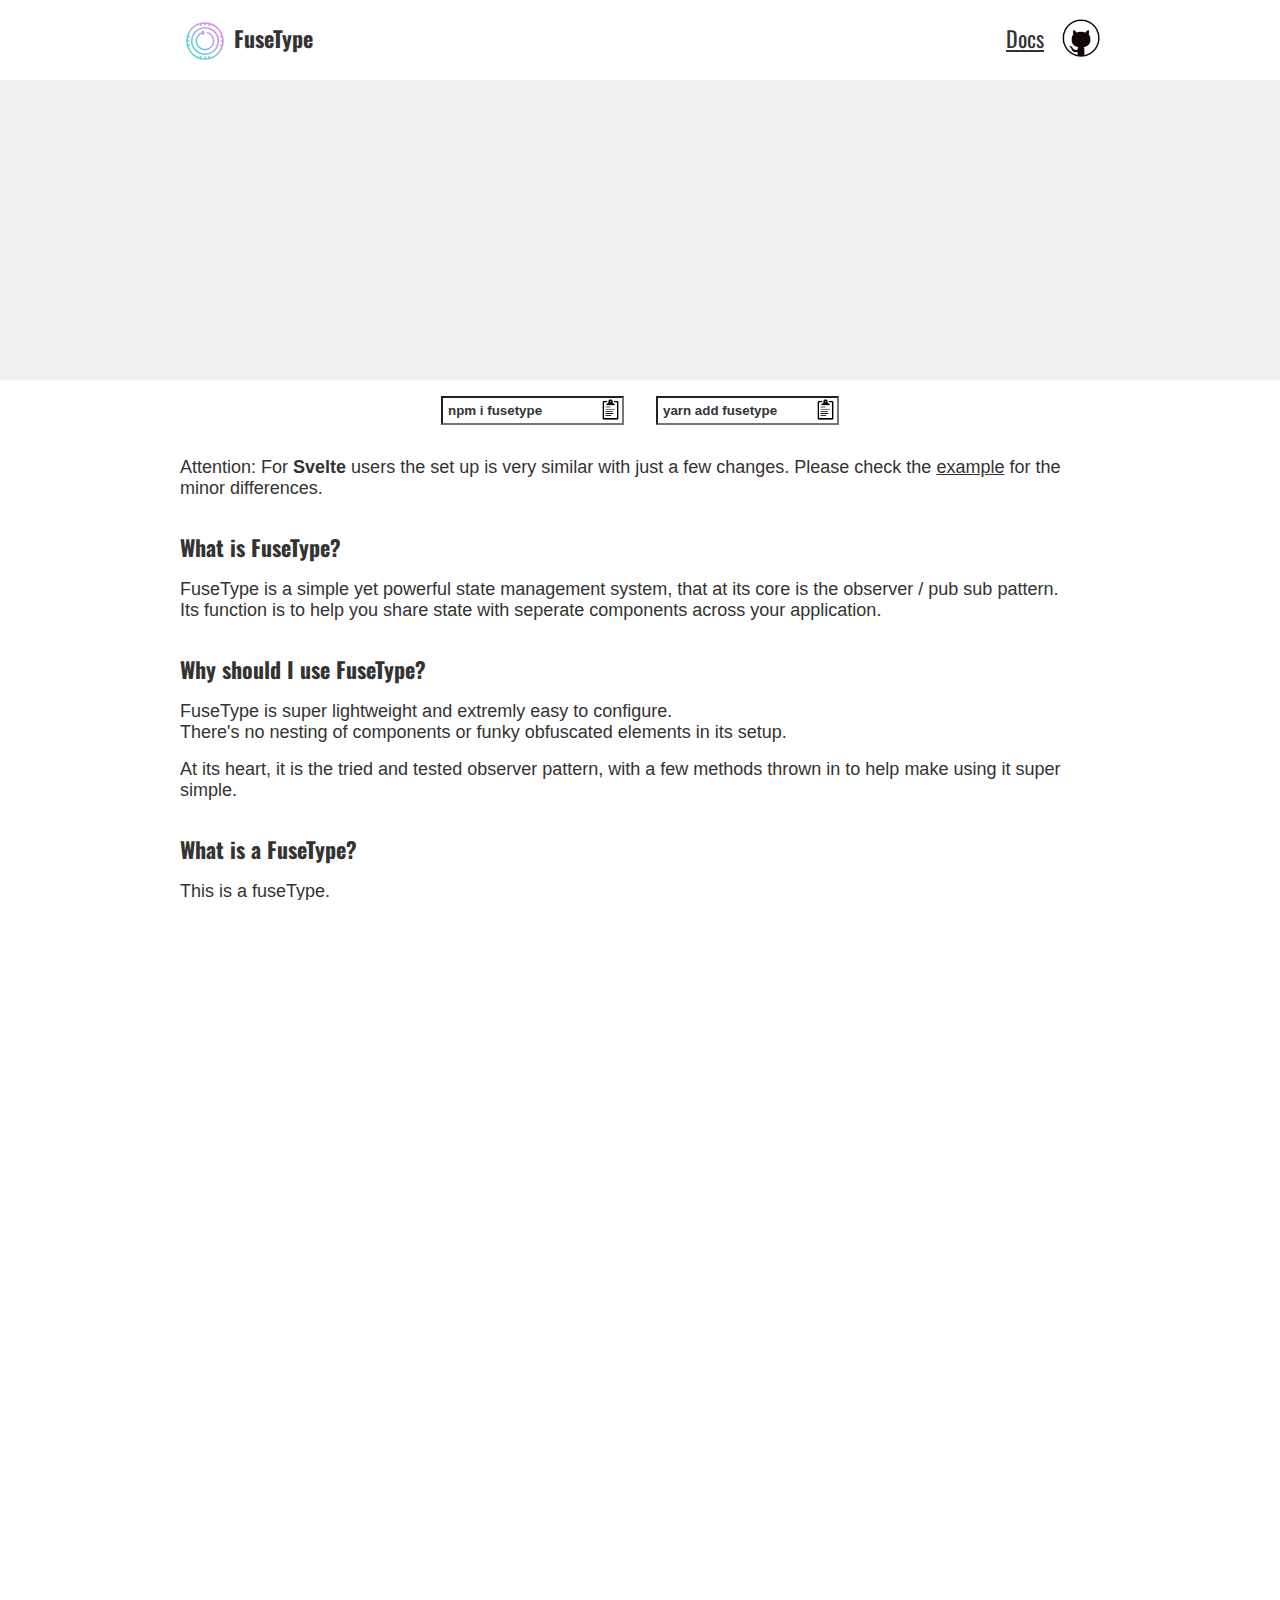
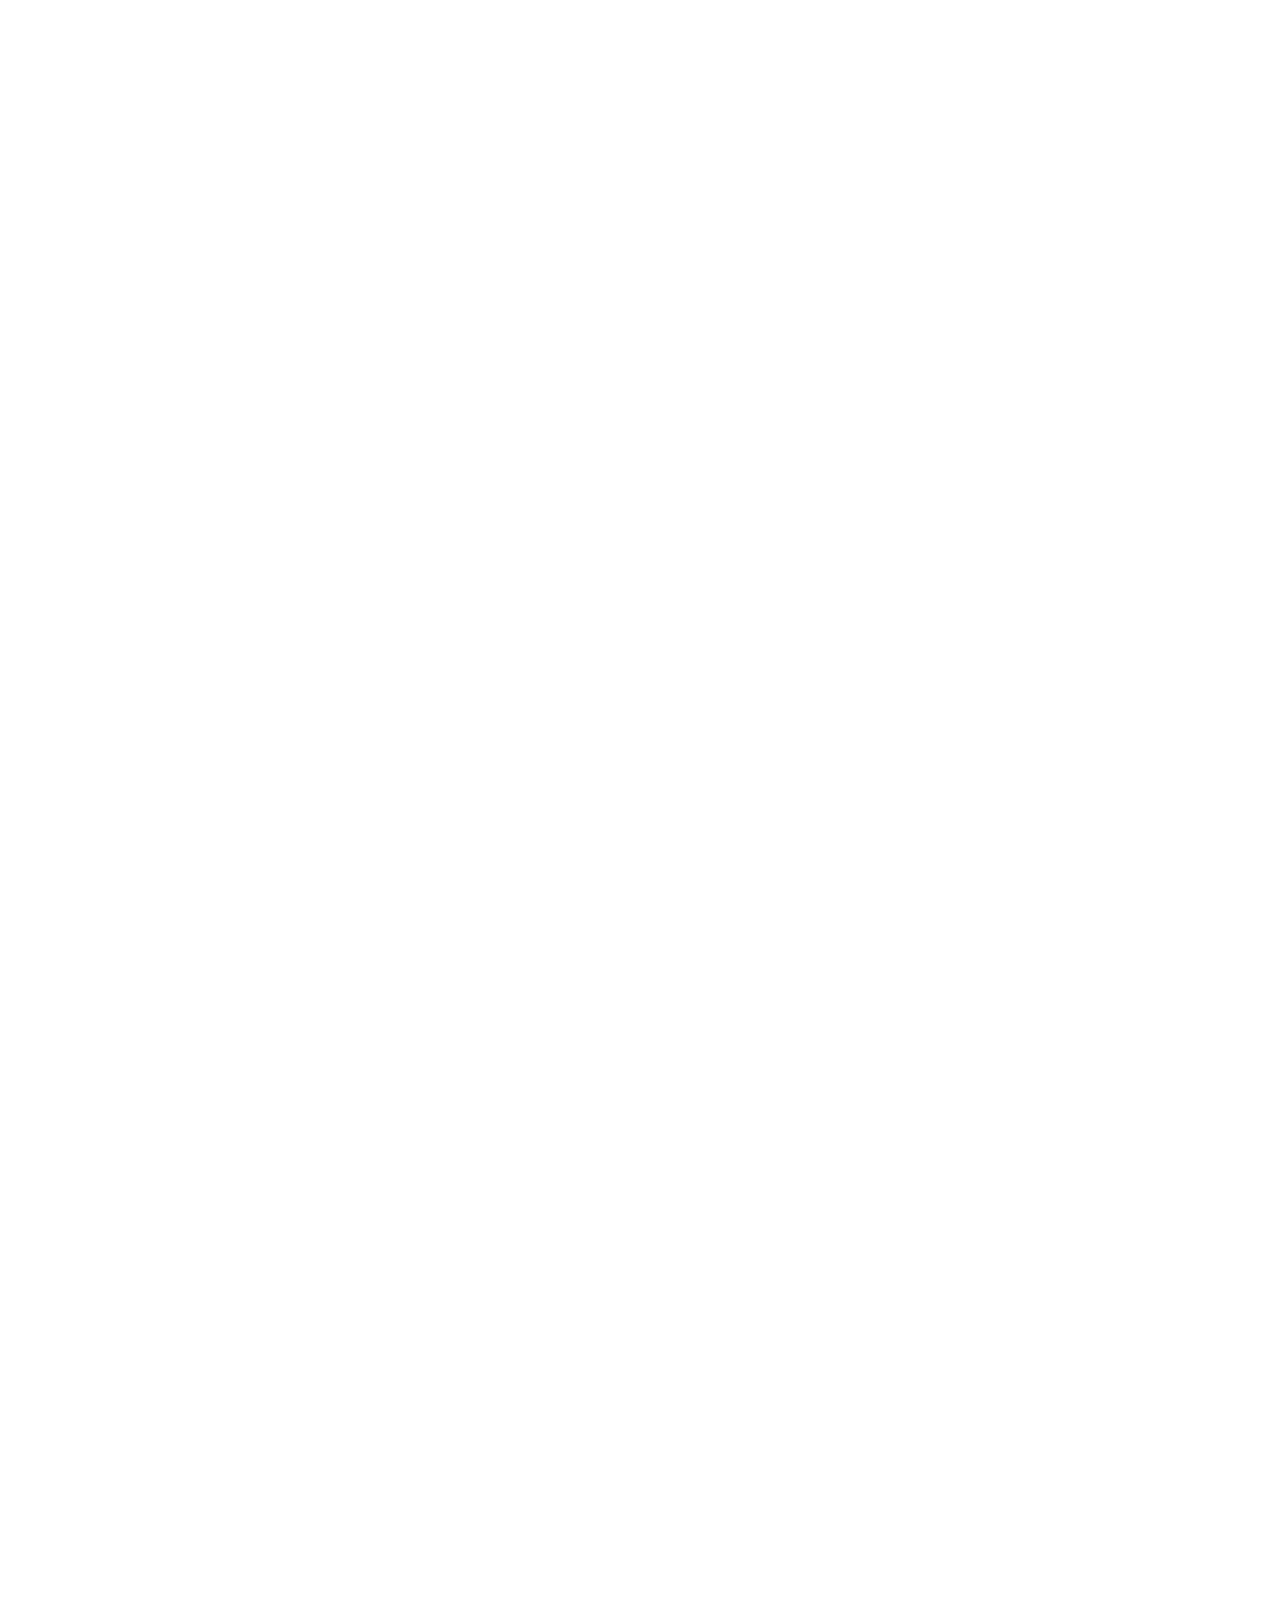
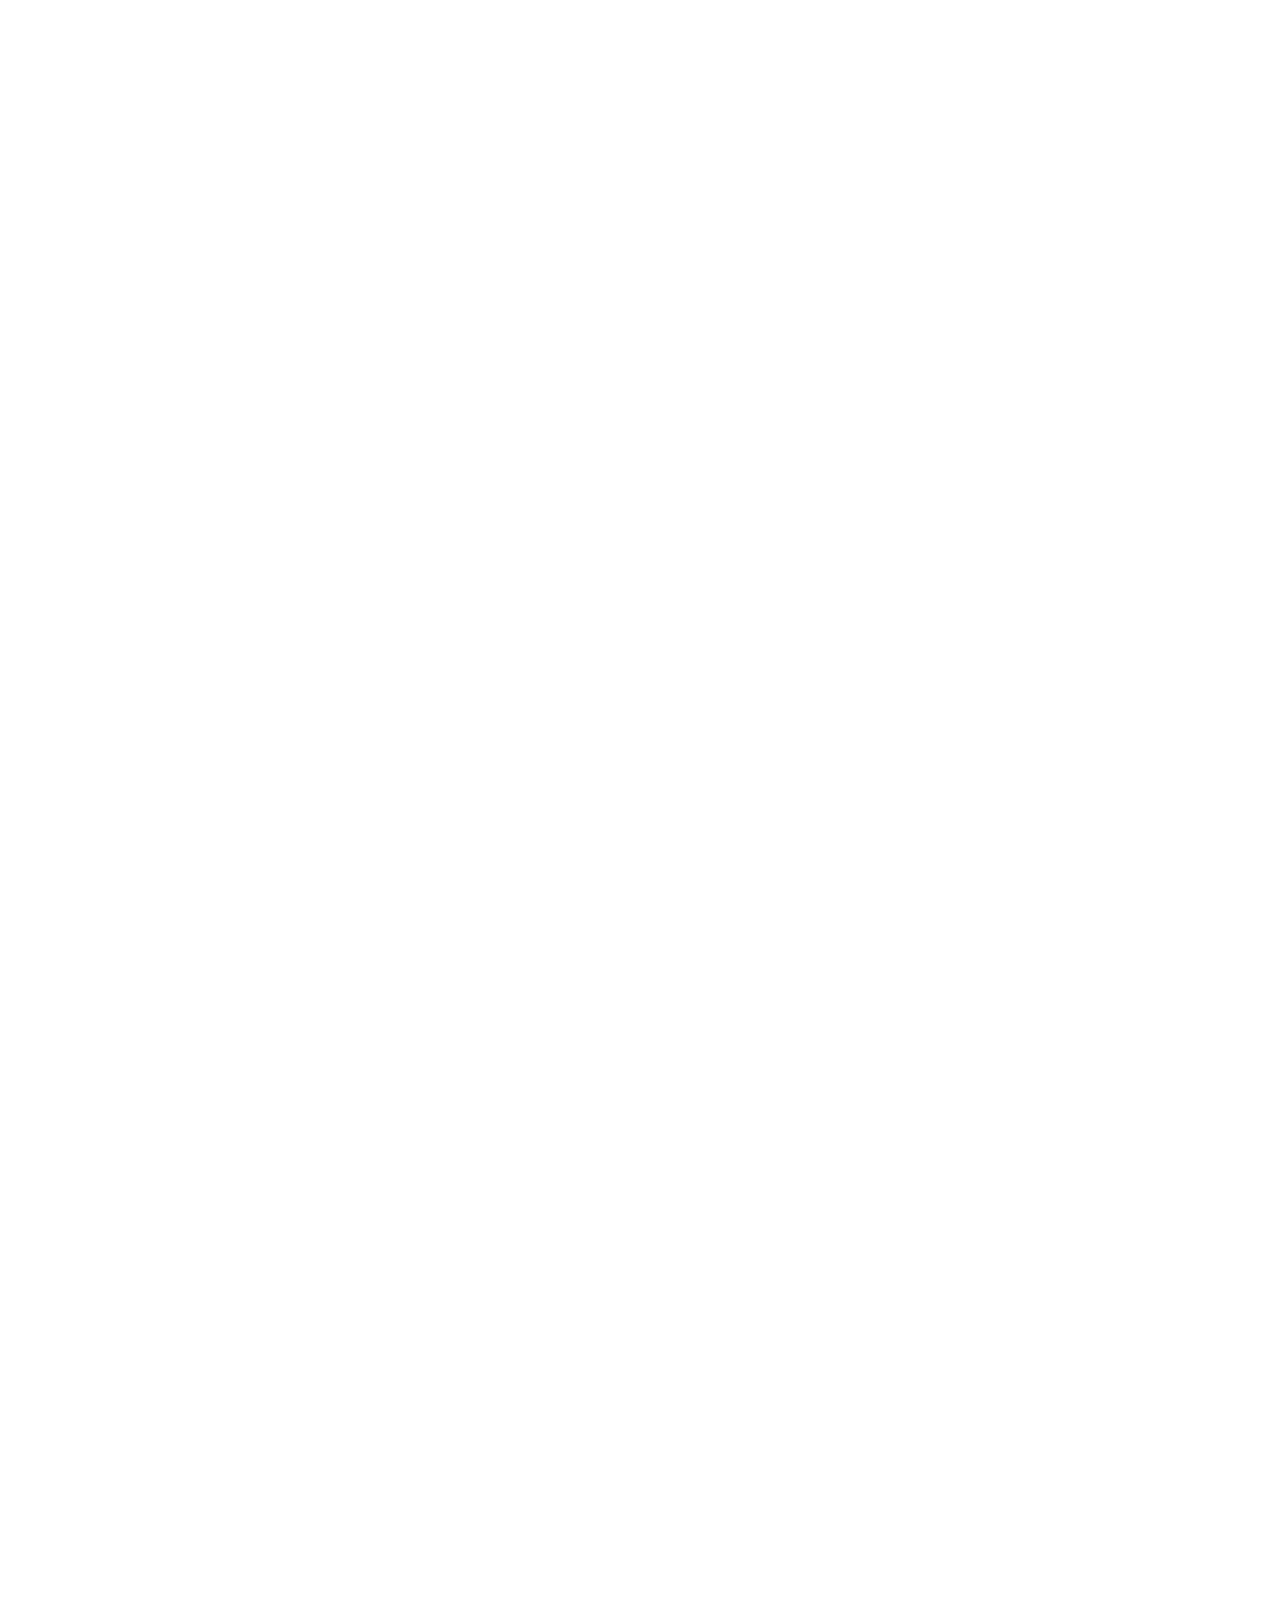
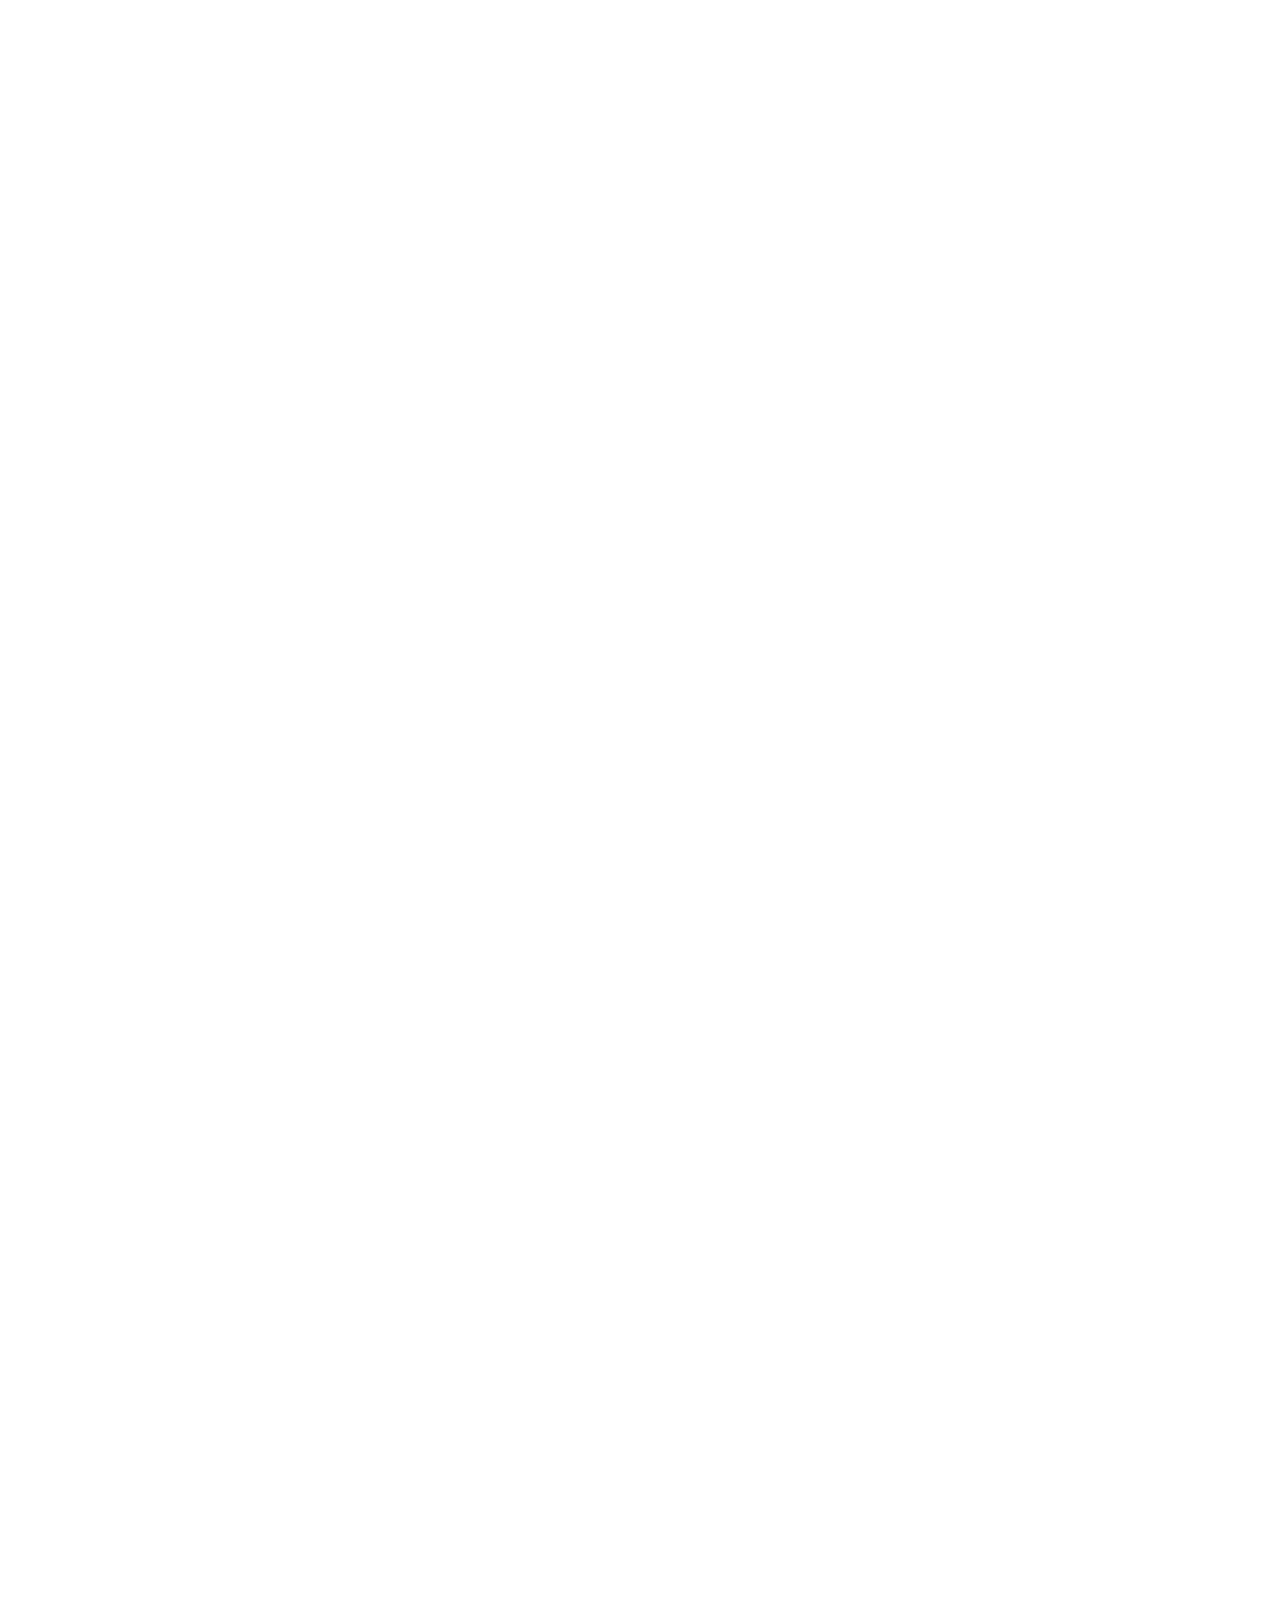
==== commit ae1963cd: "added svelte info" ====
--- a/fusetype-documentation.html
+++ b/fusetype-documentation.html
@@ -55,6 +55,7 @@
         </div>
       </section>
       <section id="docs">
+        <p>Attention: For <strong>Svelte</strong> users the set up is very similar with just a few changes. Please check the <a href="https://github.com/esharmony/fusetype-svelte-counter" target="_blank">example</a> for the minor differences.</p>
         <h3>What is FuseType?</h3>
         <p>
           FuseType is a simple yet powerful state management system, that at its
@@ -339,18 +340,15 @@
       crossorigin="anonymous"
     ></script>
     <script type="text/javascript" src="./main.js"></script>
+    <!-- Global site tag (gtag.js) - Google Analytics -->
+    <script async src="https://www.googletagmanager.com/gtag/js?id=G-1VBPTRDTLS"></script>
     <script>
-      window.ga = function () {
-        ga.q.push(arguments);
-      };
-      ga.q = [];
-      ga.l = +new Date();
-      ga('create', 'UA-XXXXX-Y', 'auto');
-      ga('set', 'anonymizeIp', true);
-      ga('set', 'transport', 'beacon');
-      ga('send', 'pageview');
+      window.dataLayer = window.dataLayer || [];
+      function gtag(){dataLayer.push(arguments);}
+      gtag('js', new Date());
+
+      gtag('config', 'G-1VBPTRDTLS');
     </script>
-    <script src="https://www.google-analytics.com/analytics.js" async></script>
     <footer>
       <p>&copy; 2021 Barnden inc</p>
     </footer>
--- a/styles.css
+++ b/styles.css
@@ -174,7 +174,7 @@
 
 section#techLogos img {
   width: 40px;
-  margin: 75px 0 0 25px;
+  margin: 75px 25px 0 0;
   height: 40px;
 }
 
@@ -189,7 +189,7 @@
   max-width: 920px;
   flex-wrap: wrap;
   justify-content: space-evenly;
-  margin: 50px auto;
+  margin: 40px auto;
 }
 
 section#infoBlocks article {
